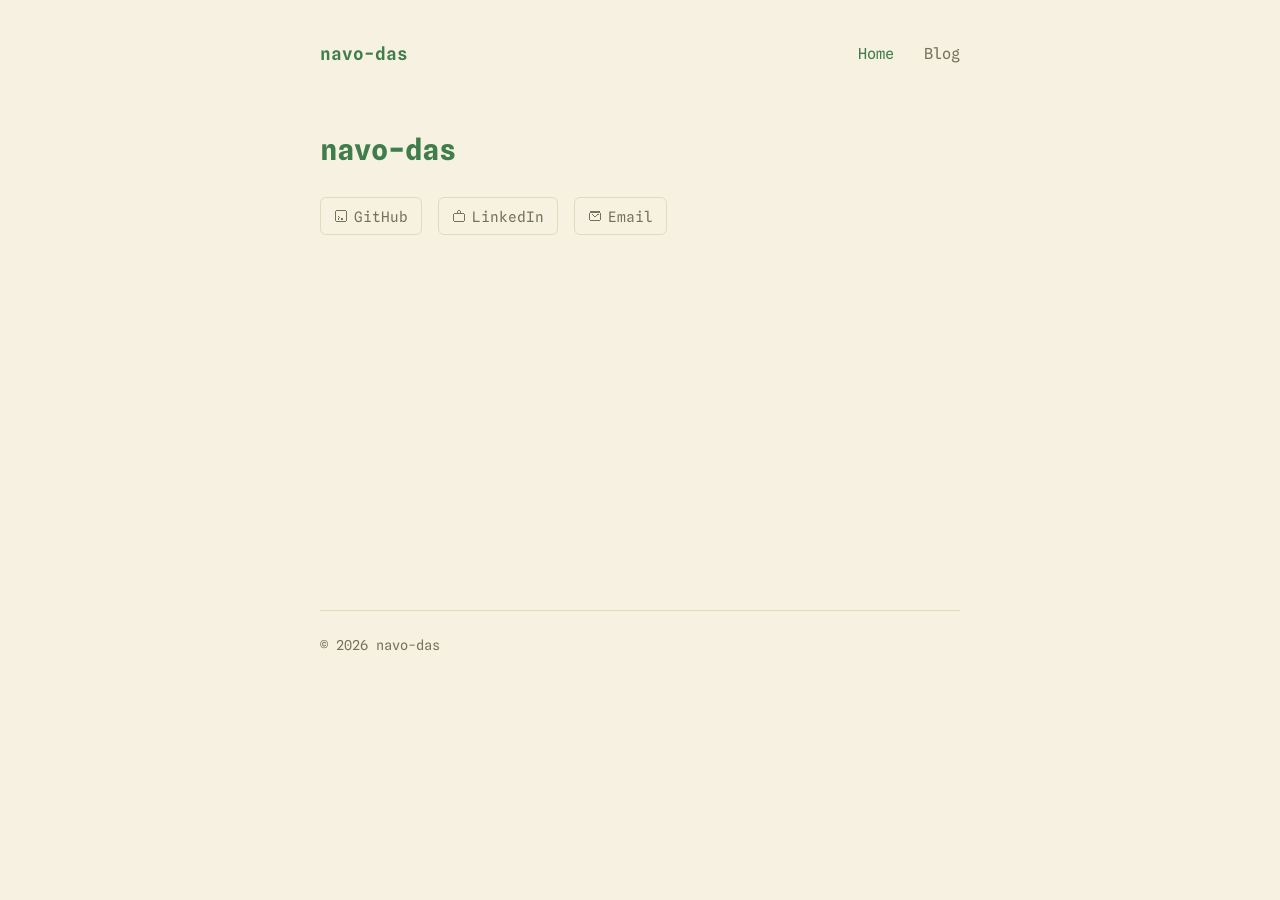
==== index.html @ 502aa363 "Move leaf to a wind-blown drift above the footer, add link icons Replace the fixed-corner falling le" ====
<!DOCTYPE html>
<html lang="en">
<head>
  <meta charset="UTF-8">
  <meta name="viewport" content="width=device-width, initial-scale=1.0">
  <title>navo-das</title>
  <link rel="preconnect" href="https://fonts.googleapis.com">
  <link rel="preconnect" href="https://fonts.gstatic.com" crossorigin>
  <link href="https://fonts.googleapis.com/css2?family=Spline+Sans+Mono:wght@400;500;600;700&display=swap" rel="stylesheet">
  <link rel="stylesheet" href="css/style.css">
</head>
<body>
  <div class="wrapper">
    <header class="site-header">
      <a class="brand" href="index.html">navo-das</a>
      <nav class="site-nav">
        <a href="index.html" class="active">Home</a>
        <a href="blog/index.html">Blog</a>
      </nav>
    </header>

    <main>
      <h1>navo-das</h1>
      <p class="tagline"><!-- TODO: add your bio/tagline here --></p>

      <div class="links">
        <a href="https://github.com/navoditte" target="_blank" rel="noopener">
          <svg class="icon" viewBox="0 0 24 24" fill="currentColor" aria-hidden="true"><path d="M20 22H4v-2h16v2ZM4 20H2V4h2v16Zm18 0h-2V4h2v16ZM8 18H6v-2h2v2Zm8 0h-4v-2h4v2Zm-6-2H8v-2h2v2Zm-2-2H6v-2h2v2ZM20 4H4V2h16v2Z"/></svg>
          GitHub
        </a>
        <a href="https://linkedin.com/in/navo-das" target="_blank" rel="noopener">
          <svg class="icon" viewBox="0 0 24 24" fill="currentColor" aria-hidden="true"><path d="M2 8h2v12H2zm18 0h2v12h-2zM4 6h16v2H4zm0 14h16v2H4zM8 4h2v2H8zm2-2h4v2h-4zm4 2h2v2h-2z"/></svg>
          LinkedIn
        </a>
        <a href="mailto:navodittedas@gmail.com">
          <svg class="icon" viewBox="0 0 24 24" fill="currentColor" aria-hidden="true"><path d="M20 20H4v-2h16v2ZM4 18H2V6h2v12Zm18 0h-2V6h2v12Zm-8-4h-4v-2h4v2Zm-4-2H8v-2h2v2Zm6 0h-2v-2h2v2Zm-8-2H6V8h2v2Zm10 0h-2V8h2v2Zm2-4H4V4h16v2Z"/></svg>
          Email
        </a>
      </div>
    </main>

    <footer class="site-footer">
      &copy; 2026 navo-das
    </footer>
  </div>

  <script src="js/leaf.js" defer></script>
</body>
</html>
---- css/style.css ----
:root {
  --bg: #f7f1e1;
  --text: #2e2a20;
  --muted: #7a715c;
  --accent: #3f7d4c;
  --border: #e4d9bd;
  --max-width: 640px;
}

* {
  box-sizing: border-box;
}

body {
  margin: 0;
  padding: 0 1.5rem;
  background: var(--bg);
  color: var(--text);
  font-family: "Spline Sans Mono", ui-monospace, SFMono-Regular, Menlo, monospace;
  line-height: 1.6;
}

.wrapper {
  max-width: var(--max-width);
  margin: 0 auto;
}

header.site-header {
  display: flex;
  align-items: center;
  justify-content: space-between;
  padding: 2.5rem 0 1.5rem;
}

header.site-header a.brand {
  font-weight: 600;
  font-size: 1.1rem;
  color: var(--accent);
  text-decoration: none;
}

nav.site-nav a {
  color: var(--muted);
  text-decoration: none;
  margin-left: 1.25rem;
  font-size: 0.95rem;
}

nav.site-nav a:hover,
nav.site-nav a.active {
  color: var(--accent);
}

main {
  padding: 1rem 0 3rem;
  min-height: 50vh;
}

h1, h2, h3 {
  color: var(--accent);
}

h1 {
  font-size: 1.8rem;
  margin-bottom: 0.5rem;
}

h2 {
  font-size: 1.3rem;
  margin-top: 2rem;
}

p {
  color: var(--text);
}

p.tagline {
  color: var(--muted);
  font-size: 1.05rem;
}

a {
  color: var(--accent);
}

a:hover {
  color: var(--accent);
  text-decoration: none;
}

.links {
  margin-top: 1.5rem;
  display: flex;
  gap: 1rem;
}

.links a {
  display: flex;
  align-items: center;
  gap: 0.4rem;
  color: var(--muted);
  text-decoration: none;
  border: 1px solid var(--border);
  padding: 0.4rem 0.8rem;
  border-radius: 6px;
  font-size: 0.9rem;
}

.links a:hover {
  color: var(--accent);
  border-color: var(--accent);
}

.links .icon {
  width: 14px;
  height: 14px;
  flex-shrink: 0;
  shape-rendering: crispEdges;
}

.review-entry {
  border: 1px solid var(--border);
  border-radius: 8px;
  padding: 1.25rem;
  margin-bottom: 1rem;
}

.review-category {
  display: inline-block;
  color: var(--accent);
  font-size: 0.75rem;
  text-transform: uppercase;
  letter-spacing: 0.06em;
  margin-bottom: 0.4rem;
}

.review-entry h3 {
  margin: 0 0 0.4rem;
  font-size: 1.05rem;
}

.review-entry .excerpt {
  color: var(--muted);
  margin: 0;
  font-size: 0.95rem;
}

.review-entry a.title-link {
  color: var(--text);
  text-decoration: none;
}

.review-entry a.title-link:hover {
  color: var(--accent);
}

.review-rating {
  color: var(--accent);
  font-size: 0.9rem;
  display: inline-block;
  margin-bottom: 0.4rem;
}

.review-meta {
  display: flex;
  gap: 1rem;
  align-items: center;
  margin-bottom: 1.5rem;
}

.post-date {
  color: var(--muted);
  font-size: 0.85rem;
}

.empty-state {
  color: var(--muted);
  font-style: italic;
}

footer.site-footer {
  border-top: 1px solid var(--border);
  padding: 1.5rem 0 2.5rem;
  color: var(--muted);
  font-size: 0.85rem;
}

/* Wind-blown pixel leaf, drifting above the footer divider */

.leaf-strip {
  position: relative;
  width: 100%;
  height: 60px;
  margin-top: 0.5rem;
  overflow: hidden;
  pointer-events: none;
}

.leaf {
  position: absolute;
  top: 16px;
  left: -10%;
  width: 28px;
  height: 34px;
  cursor: pointer;
  pointer-events: auto;
  shape-rendering: crispEdges;
}

.leaf.drifting {
  animation:
    leaf-drift-x 9s linear infinite,
    leaf-zigzag-y 2s ease-in-out infinite;
}

.leaf.poof {
  animation: leaf-poof 0.5s ease-out forwards;
}

@keyframes leaf-drift-x {
  0% { left: -10%; }
  100% { left: 110%; }
}

@keyframes leaf-zigzag-y {
  0% { transform: translateY(0) rotate(-10deg); }
  15% { transform: translateY(-14px) rotate(8deg); }
  30% { transform: translateY(2px) rotate(-10deg); }
  45% { transform: translateY(-10px) rotate(10deg); }
  60% { transform: translateY(4px) rotate(-6deg); }
  75% { transform: translateY(-12px) rotate(9deg); }
  90% { transform: translateY(0) rotate(-8deg); }
  100% { transform: translateY(0) rotate(-10deg); }
}

@keyframes leaf-poof {
  0% { transform: scale(1) rotate(0deg); opacity: 1; }
  60% { transform: scale(1.7) rotate(30deg); opacity: 0.55; }
  100% { transform: scale(2.4) rotate(55deg); opacity: 0; }
}

@media (prefers-reduced-motion: reduce) {
  .leaf-strip {
    display: none;
  }
}
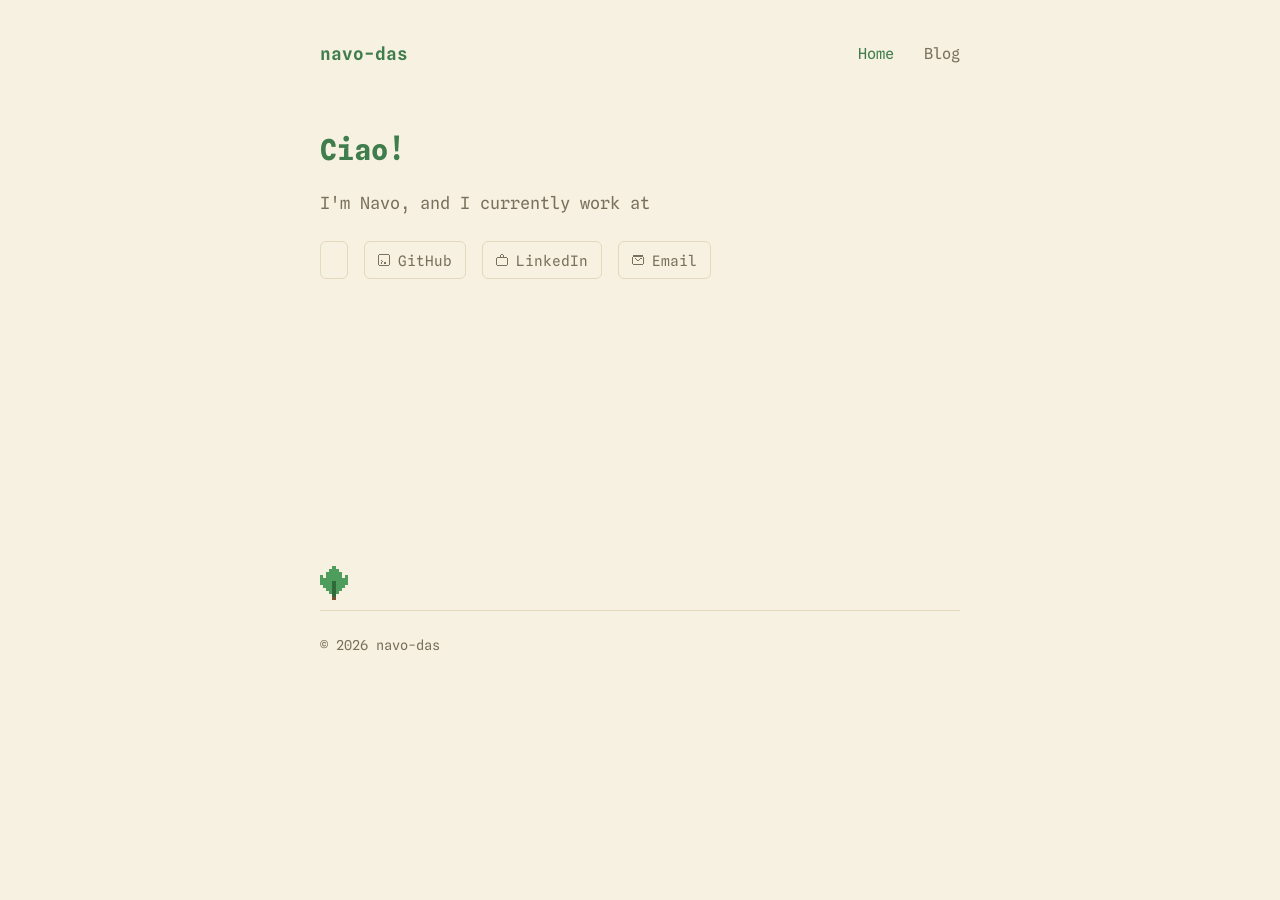
==== commit e2d1ba29: "update bio section" ====
--- a/index.html
+++ b/index.html
@@ -20,8 +20,9 @@
     </header>
 
     <main>
-      <h1>navo-das</h1>
-      <p class="tagline"><!-- TODO: add your bio/tagline here --></p>
+      <h1>Ciao!</h1>
+      <p class="tagline">I'm Navo, and I currently work at <a href="https://incident.io/" incident.io </a>
+      </p>
 
       <div class="links">
         <a href="https://github.com/navoditte" target="_blank" rel="noopener">
--- a/css/style.css
+++ b/css/style.css
@@ -199,7 +199,7 @@
 .leaf {
   position: absolute;
   top: 16px;
-  left: -10%;
+  left: 0;
   width: 28px;
   height: 34px;
   cursor: pointer;
@@ -208,29 +208,19 @@
 }
 
 .leaf.drifting {
-  animation:
-    leaf-drift-x 9s linear infinite,
-    leaf-zigzag-y 2s ease-in-out infinite;
+  animation: leaf-drift 14s ease-in-out infinite;
 }
 
 .leaf.poof {
   animation: leaf-poof 0.5s ease-out forwards;
 }
 
-@keyframes leaf-drift-x {
-  0% { left: -10%; }
-  100% { left: 110%; }
-}
-
-@keyframes leaf-zigzag-y {
-  0% { transform: translateY(0) rotate(-10deg); }
-  15% { transform: translateY(-14px) rotate(8deg); }
-  30% { transform: translateY(2px) rotate(-10deg); }
-  45% { transform: translateY(-10px) rotate(10deg); }
-  60% { transform: translateY(4px) rotate(-6deg); }
-  75% { transform: translateY(-12px) rotate(9deg); }
-  90% { transform: translateY(0) rotate(-8deg); }
-  100% { transform: translateY(0) rotate(-10deg); }
+@keyframes leaf-drift {
+  0%   { transform: translate(calc(var(--drift-w, 600px) * -0.08), 0) rotate(-8deg); }
+  25%  { transform: translate(calc(var(--drift-w, 600px) * 0.22), -12px) rotate(6deg); }
+  50%  { transform: translate(calc(var(--drift-w, 600px) * 0.50), 4px) rotate(-6deg); }
+  75%  { transform: translate(calc(var(--drift-w, 600px) * 0.78), -8px) rotate(8deg); }
+  100% { transform: translate(calc(var(--drift-w, 600px) * 1.08), 0) rotate(-8deg); }
 }
 
 @keyframes leaf-poof {
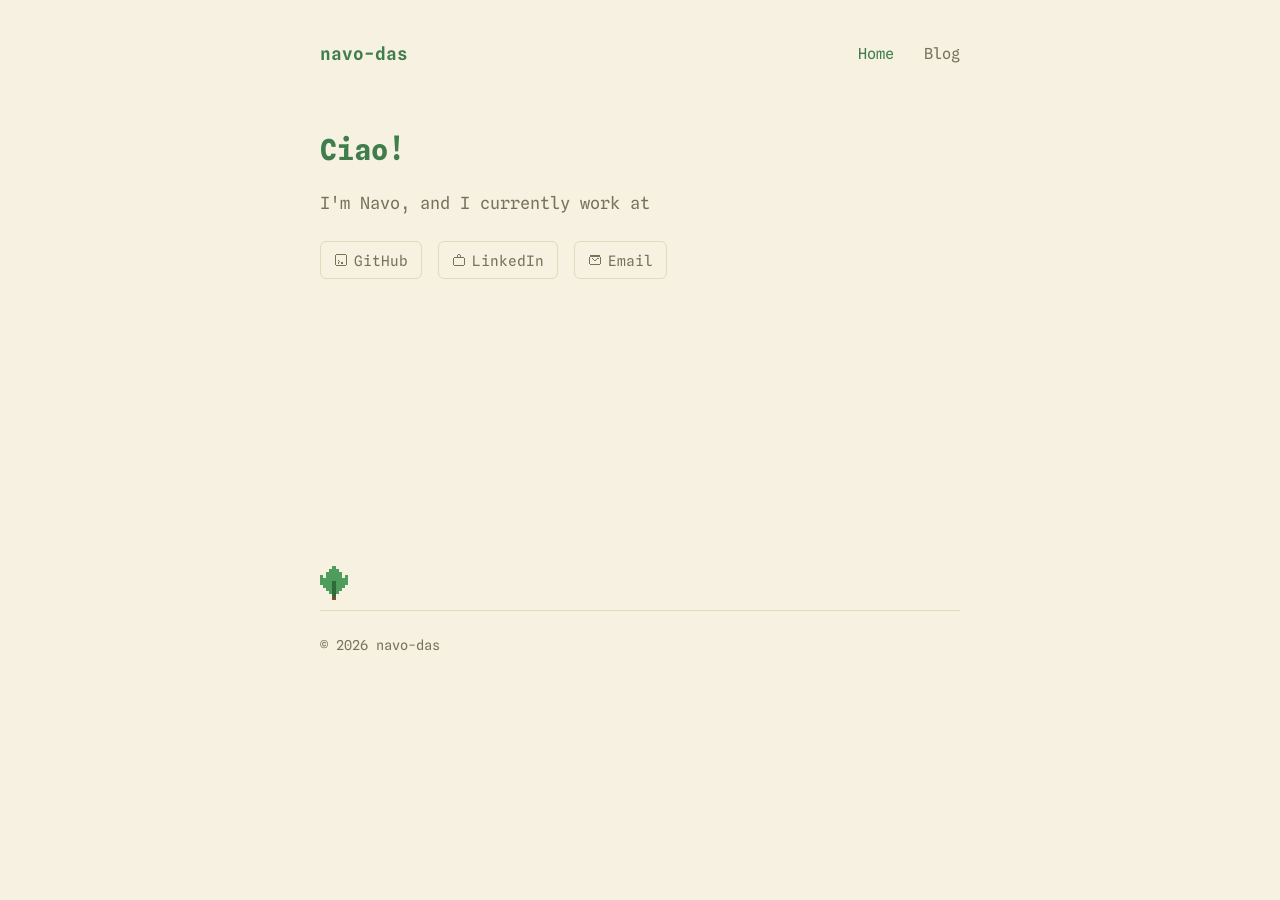
==== commit ba895a85: "fix url typo" ====
--- a/index.html
+++ b/index.html
@@ -21,7 +21,7 @@
 
     <main>
       <h1>Ciao!</h1>
-      <p class="tagline">I'm Navo, and I currently work at <a href="https://incident.io/" incident.io </a>
+      <p class="tagline">I'm Navo, and I currently work at <a href="https://incident.io/"incident.io></a>
       </p>
 
       <div class="links">
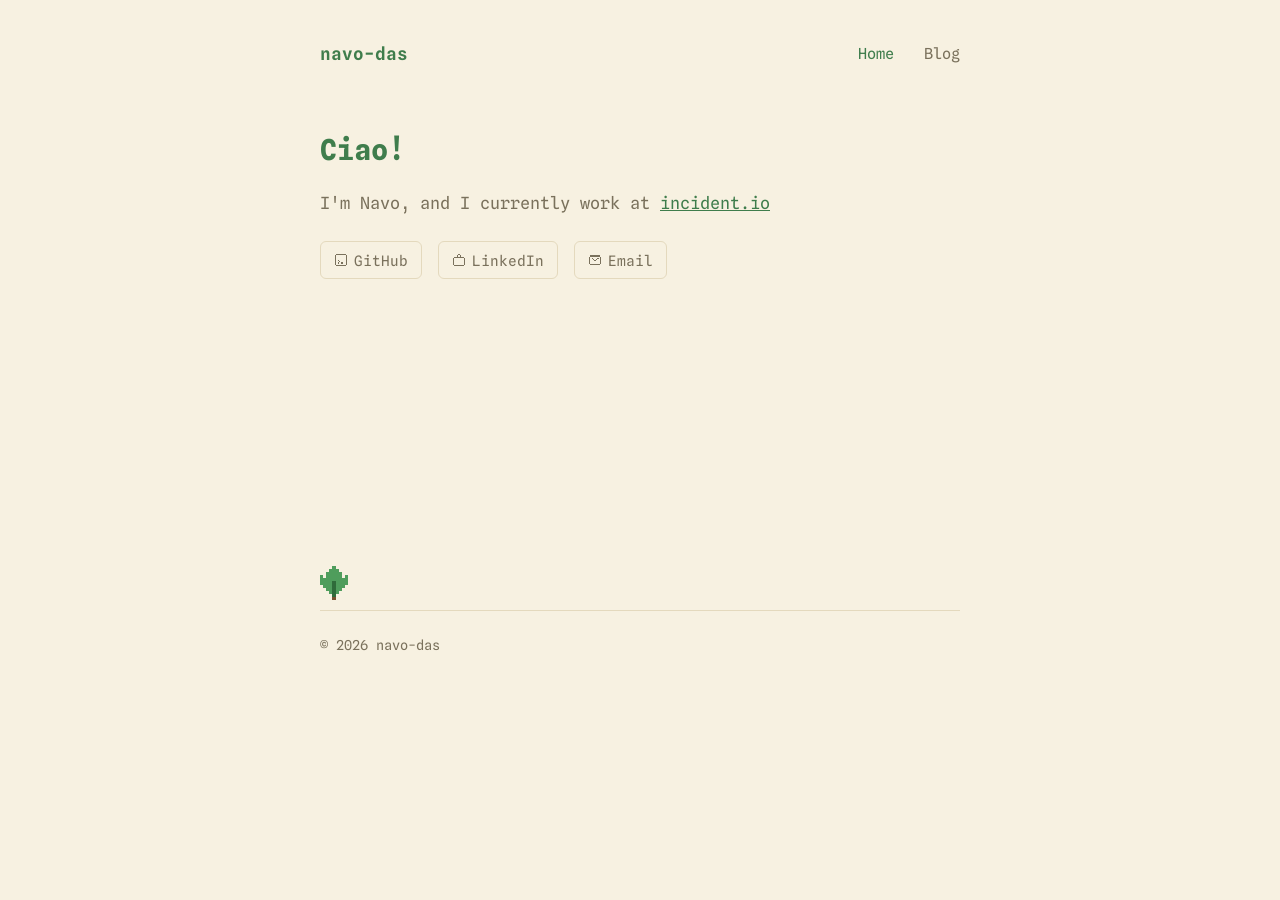
==== commit eaefe64b: "Update index.html" ====
--- a/index.html
+++ b/index.html
@@ -21,7 +21,7 @@
 
     <main>
       <h1>Ciao!</h1>
-      <p class="tagline">I'm Navo, and I currently work at <a href="https://incident.io/"incident.io></a>
+      <p class="tagline">I'm Navo, and I currently work at <a href="https://incident.io/">incident.io</a>
       </p>
 
       <div class="links">
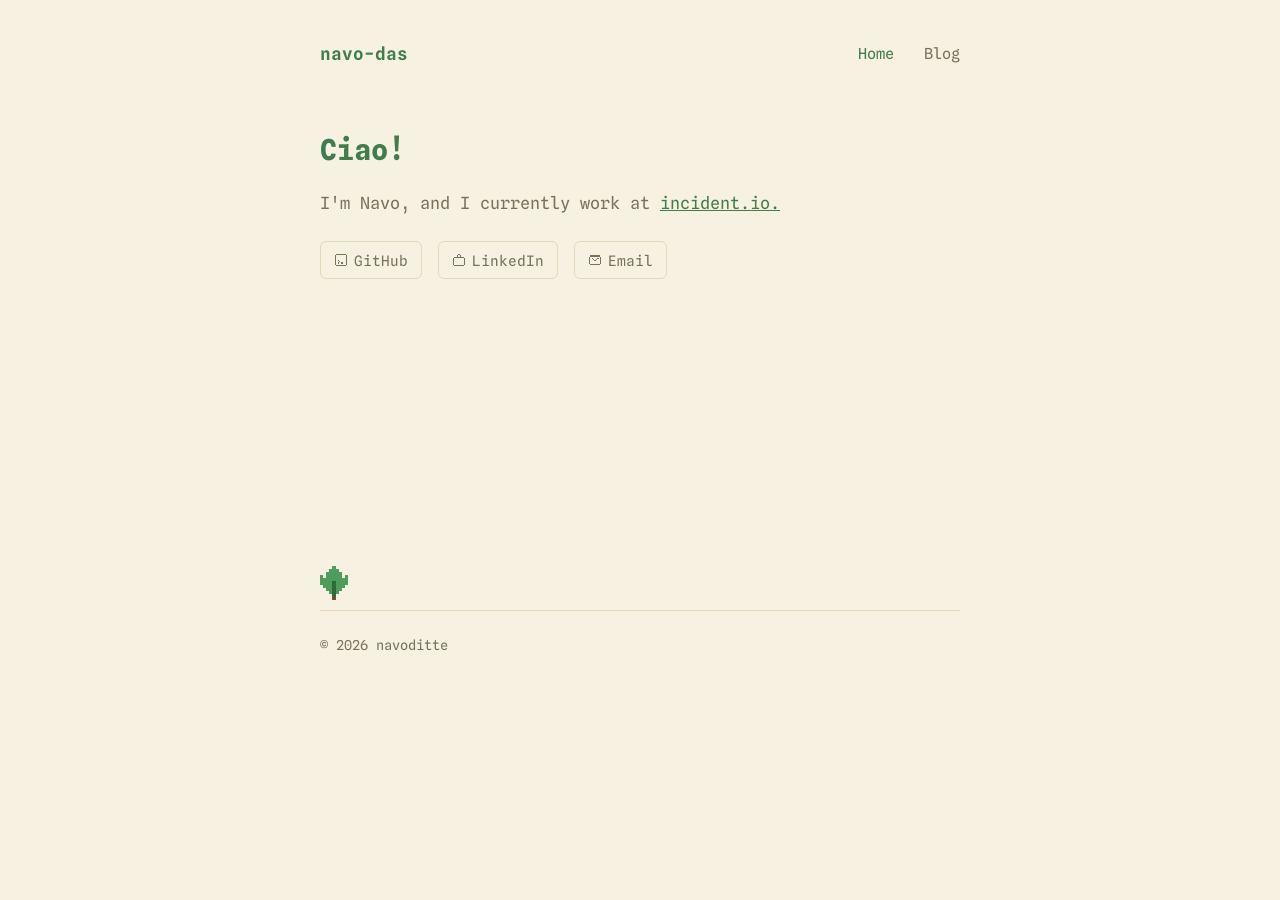
==== commit 90101b70: "scaffold first review" ====
--- a/index.html
+++ b/index.html
@@ -21,8 +21,7 @@
 
     <main>
       <h1>Ciao!</h1>
-      <p class="tagline">I'm Navo, and I currently work at <a href="https://incident.io/">incident.io</a>
-      </p>
+      <p class="tagline">I'm Navo, and I currently work at <a href="https://incident.io/">incident.io.</a></p>
 
       <div class="links">
         <a href="https://github.com/navoditte" target="_blank" rel="noopener">
@@ -41,7 +40,7 @@
     </main>
 
     <footer class="site-footer">
-      &copy; 2026 navo-das
+      &copy; 2026 navoditte
     </footer>
   </div>
 
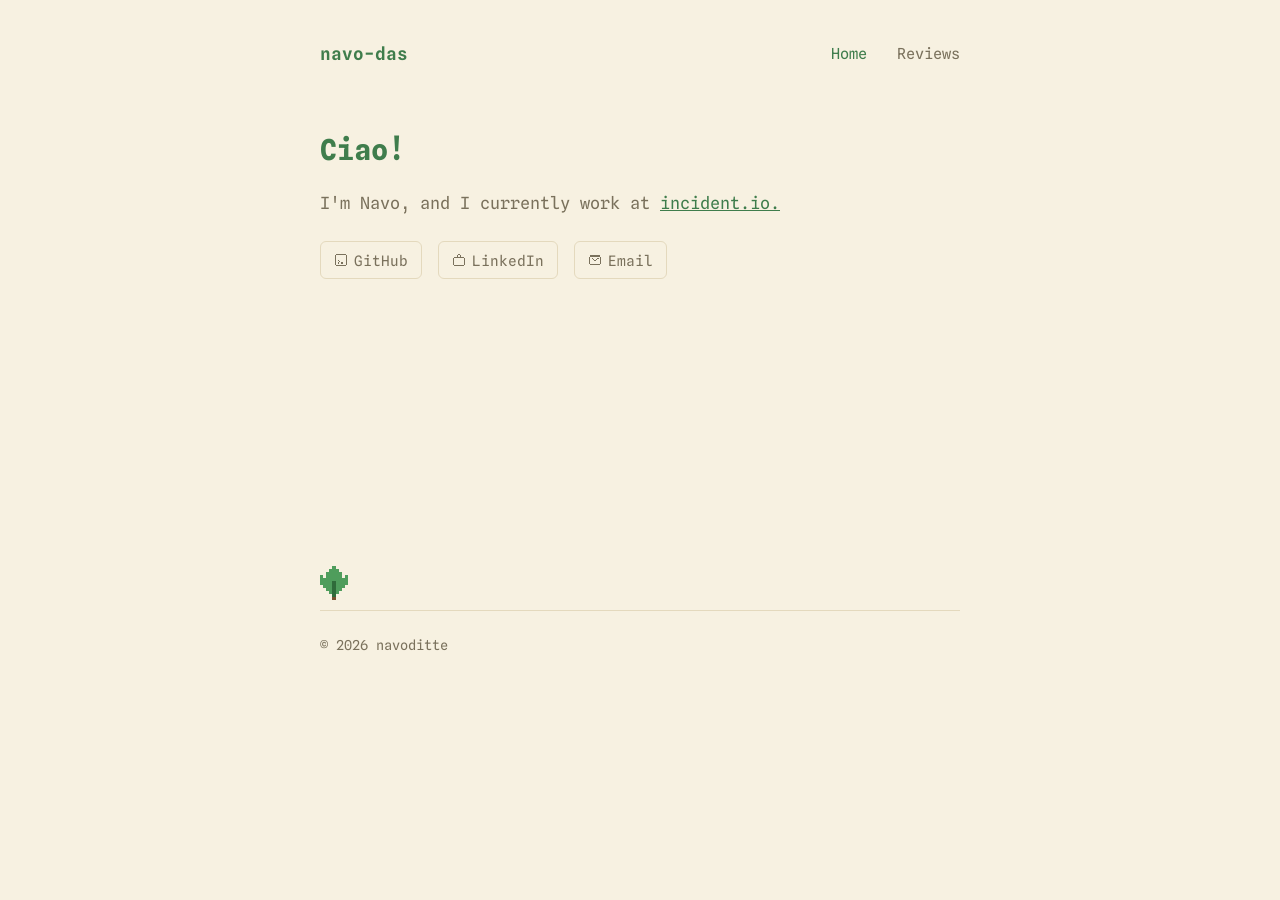
==== commit 20a22acc: "typo" ====
--- a/index.html
+++ b/index.html
@@ -15,7 +15,7 @@
       <a class="brand" href="index.html">navo-das</a>
       <nav class="site-nav">
         <a href="index.html" class="active">Home</a>
-        <a href="blog/index.html">Blog</a>
+        <a href="blog/index.html">Reviews</a>
       </nav>
     </header>
 
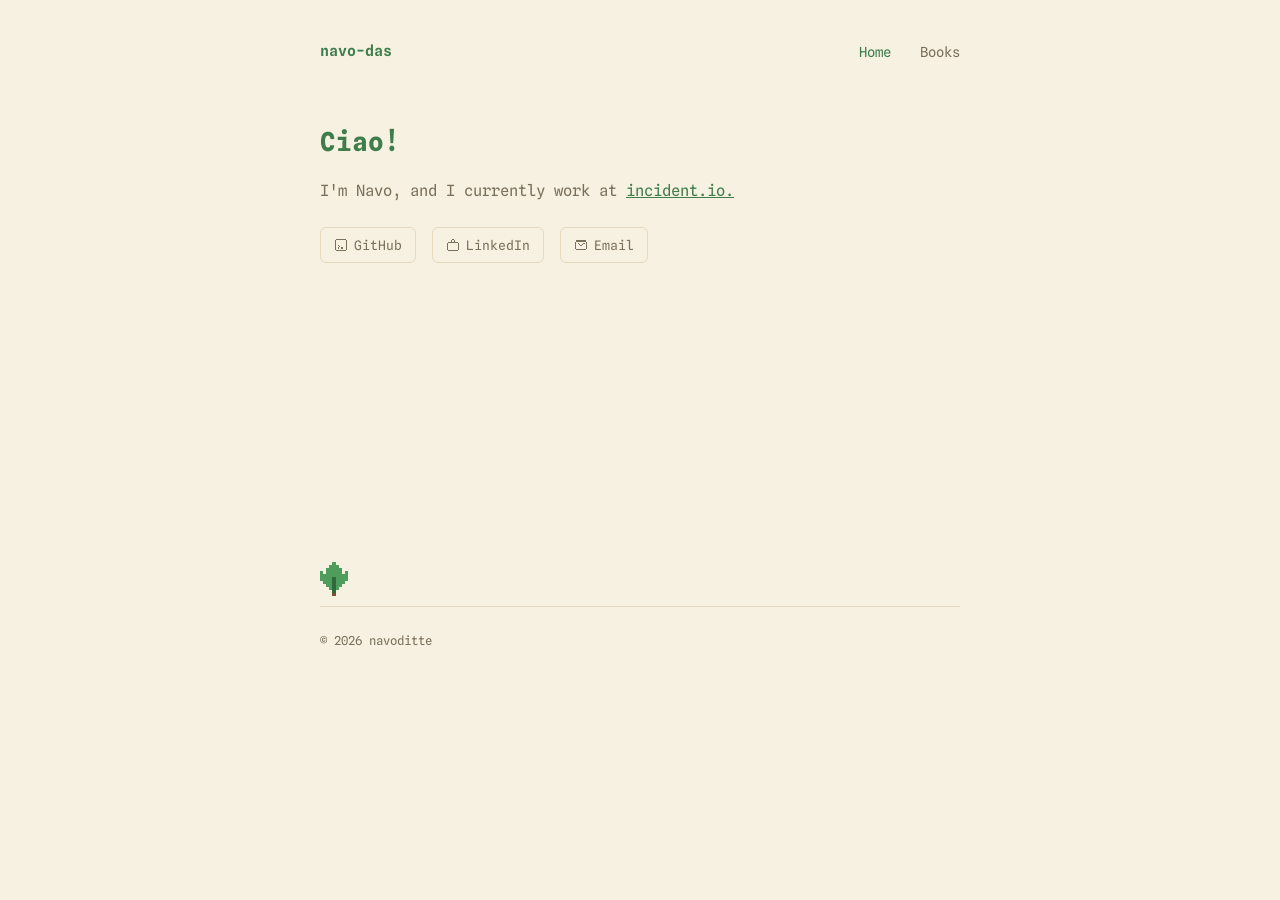
==== commit 2f90ce61: "Books page polish: hatch spines, steeper thickness, rename, agent notes All spines use the hatch tex" ====
--- a/index.html
+++ b/index.html
@@ -15,7 +15,7 @@
       <a class="brand" href="index.html">navo-das</a>
       <nav class="site-nav">
         <a href="index.html" class="active">Home</a>
-        <a href="blog/index.html">Reviews</a>
+        <a href="blog/index.html">Books</a>
       </nav>
     </header>
 
--- a/css/style.css
+++ b/css/style.css
@@ -16,6 +16,7 @@
   padding: 0 1.5rem;
   background: var(--bg);
   color: var(--text);
+  font-size: 0.917rem;
   font-family: "Spline Sans Mono", ui-monospace, SFMono-Regular, Menlo, monospace;
   line-height: 1.6;
 }
@@ -34,7 +35,7 @@
 
 header.site-header a.brand {
   font-weight: 600;
-  font-size: 1.1rem;
+  font-size: 0.933rem;
   color: var(--accent);
   text-decoration: none;
 }
@@ -43,7 +44,7 @@
   color: var(--muted);
   text-decoration: none;
   margin-left: 1.25rem;
-  font-size: 0.95rem;
+  font-size: 0.867rem;
 }
 
 nav.site-nav a:hover,
@@ -61,12 +62,12 @@
 }
 
 h1 {
-  font-size: 1.8rem;
+  font-size: 1.633rem;
   margin-bottom: 0.5rem;
 }
 
 h2 {
-  font-size: 1.3rem;
+  font-size: 1.133rem;
   margin-top: 2rem;
 }
 
@@ -76,7 +77,7 @@
 
 p.tagline {
   color: var(--muted);
-  font-size: 1.05rem;
+  font-size: 0.967rem;
 }
 
 a {
@@ -103,7 +104,7 @@
   border: 1px solid var(--border);
   padding: 0.4rem 0.8rem;
   border-radius: 6px;
-  font-size: 0.9rem;
+  font-size: 0.817rem;
 }
 
 .links a:hover {
@@ -128,7 +129,7 @@
 .review-category {
   display: inline-block;
   color: var(--accent);
-  font-size: 0.75rem;
+  font-size: 0.667rem;
   text-transform: uppercase;
   letter-spacing: 0.06em;
   margin-bottom: 0.4rem;
@@ -136,13 +137,13 @@
 
 .review-entry h3 {
   margin: 0 0 0.4rem;
-  font-size: 1.05rem;
+  font-size: 0.883rem;
 }
 
 .review-entry .excerpt {
   color: var(--muted);
   margin: 0;
-  font-size: 0.95rem;
+  font-size: 0.867rem;
 }
 
 .review-entry a.title-link {
@@ -156,7 +157,7 @@
 
 .review-rating {
   color: var(--accent);
-  font-size: 0.9rem;
+  font-size: 0.817rem;
   display: inline-block;
   margin-bottom: 0.4rem;
 }
@@ -170,7 +171,7 @@
 
 .post-date {
   color: var(--muted);
-  font-size: 0.85rem;
+  font-size: 0.767rem;
 }
 
 .empty-state {
@@ -182,7 +183,7 @@
   border-top: 1px solid var(--border);
   padding: 1.5rem 0 2.5rem;
   color: var(--muted);
-  font-size: 0.85rem;
+  font-size: 0.767rem;
 }
 
 /* Wind-blown pixel leaf, drifting above the footer divider */
